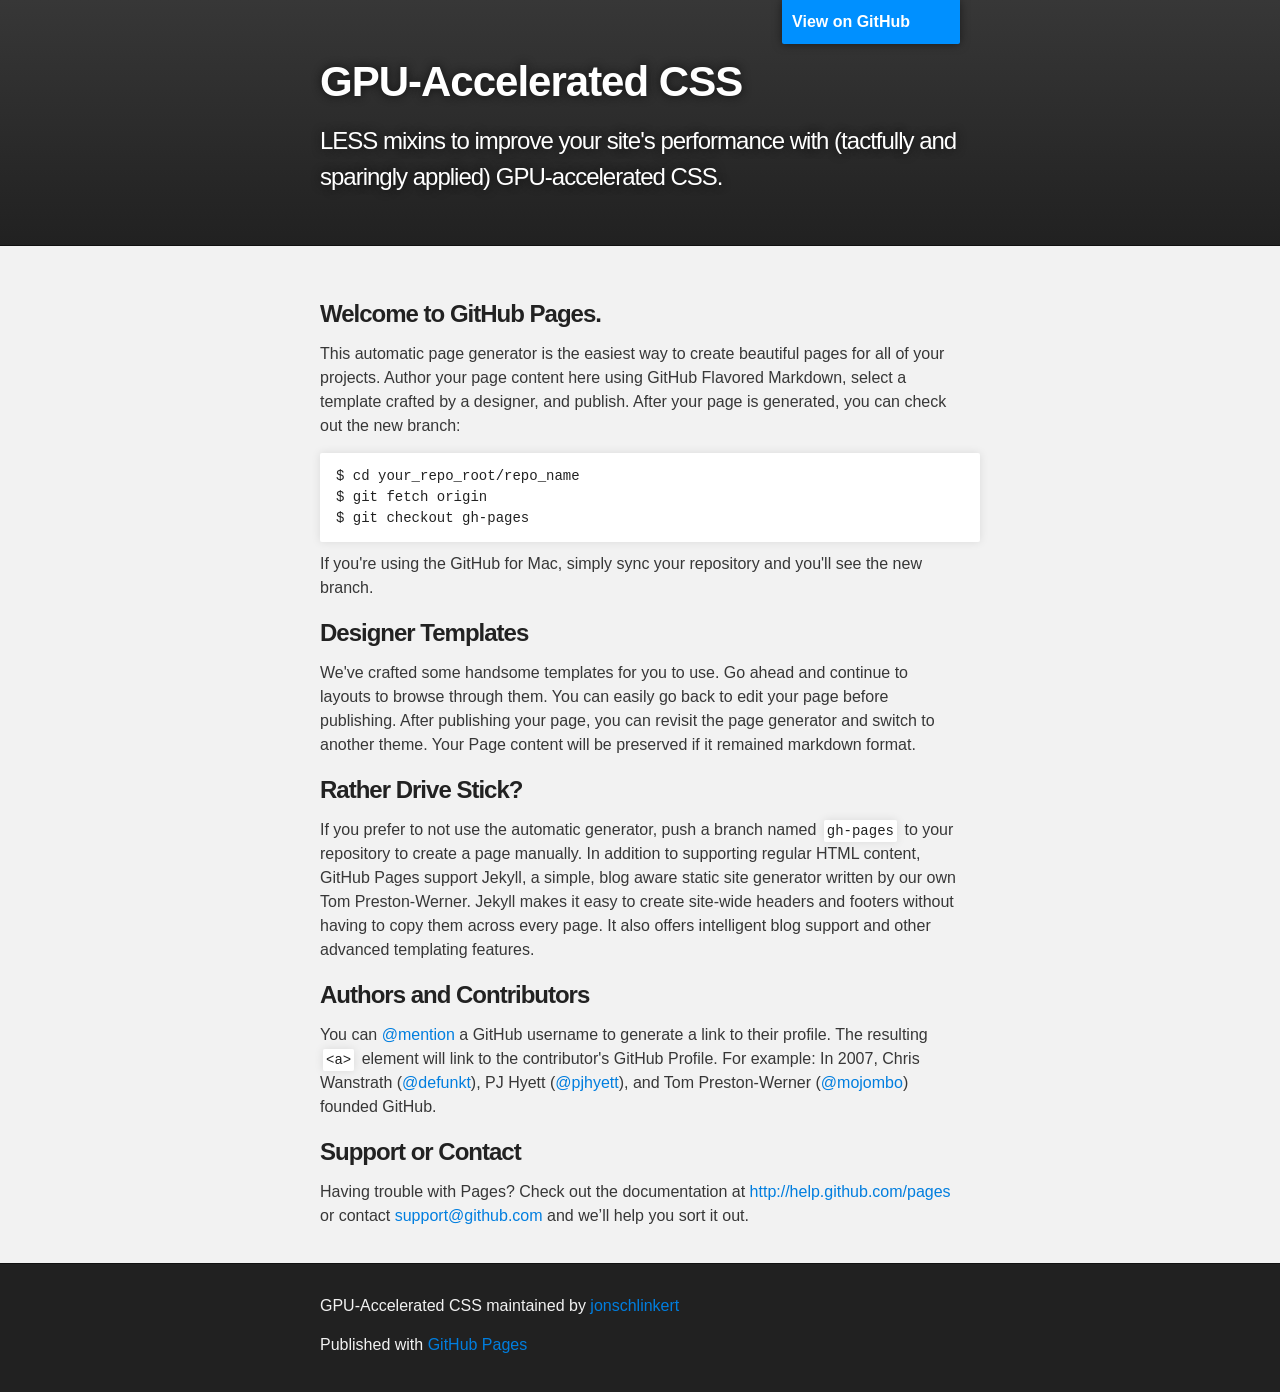
==== index.html @ b309683c "Create gh-pages branch via GitHub" ====
<!DOCTYPE html>
<html>

  <head>
    <meta charset='utf-8' />
    <meta http-equiv="X-UA-Compatible" content="chrome=1" />
    <meta name="description" content="GPU-Accelerated CSS : LESS mixins to improve your site's performance with (tactfully and sparingly applied) GPU-accelerated CSS." />

    <link rel="stylesheet" type="text/css" media="screen" href="stylesheets/stylesheet.css">

    <title>GPU-Accelerated CSS</title>
  </head>

  <body>

    <!-- HEADER -->
    <div id="header_wrap" class="outer">
        <header class="inner">
          <a id="forkme_banner" href="https://github.com/jonschlinkert/gpu-accelerated-css">View on GitHub</a>

          <h1 id="project_title">GPU-Accelerated CSS</h1>
          <h2 id="project_tagline">LESS mixins to improve your site's performance with (tactfully and sparingly applied) GPU-accelerated CSS.</h2>

            <section id="downloads">
              <a class="zip_download_link" href="https://github.com/jonschlinkert/gpu-accelerated-css/zipball/master">Download this project as a .zip file</a>
              <a class="tar_download_link" href="https://github.com/jonschlinkert/gpu-accelerated-css/tarball/master">Download this project as a tar.gz file</a>
            </section>
        </header>
    </div>

    <!-- MAIN CONTENT -->
    <div id="main_content_wrap" class="outer">
      <section id="main_content" class="inner">
        <h3>Welcome to GitHub Pages.</h3>

<p>This automatic page generator is the easiest way to create beautiful pages for all of your projects. Author your page content here using GitHub Flavored Markdown, select a template crafted by a designer, and publish. After your page is generated, you can check out the new branch:</p>

<pre><code>$ cd your_repo_root/repo_name
$ git fetch origin
$ git checkout gh-pages
</code></pre>

<p>If you're using the GitHub for Mac, simply sync your repository and you'll see the new branch.</p>

<h3>Designer Templates</h3>

<p>We've crafted some handsome templates for you to use. Go ahead and continue to layouts to browse through them. You can easily go back to edit your page before publishing. After publishing your page, you can revisit the page generator and switch to another theme. Your Page content will be preserved if it remained markdown format.</p>

<h3>Rather Drive Stick?</h3>

<p>If you prefer to not use the automatic generator, push a branch named <code>gh-pages</code> to your repository to create a page manually. In addition to supporting regular HTML content, GitHub Pages support Jekyll, a simple, blog aware static site generator written by our own Tom Preston-Werner. Jekyll makes it easy to create site-wide headers and footers without having to copy them across every page. It also offers intelligent blog support and other advanced templating features.</p>

<h3>Authors and Contributors</h3>

<p>You can <a href="https://github.com/blog/821" class="user-mention">@mention</a> a GitHub username to generate a link to their profile. The resulting <code>&lt;a&gt;</code> element will link to the contributor's GitHub Profile. For example: In 2007, Chris Wanstrath (<a href="https://github.com/defunkt" class="user-mention">@defunkt</a>), PJ Hyett (<a href="https://github.com/pjhyett" class="user-mention">@pjhyett</a>), and Tom Preston-Werner (<a href="https://github.com/mojombo" class="user-mention">@mojombo</a>) founded GitHub.</p>

<h3>Support or Contact</h3>

<p>Having trouble with Pages? Check out the documentation at <a href="http://help.github.com/pages">http://help.github.com/pages</a> or contact <a href="mailto:support@github.com">support@github.com</a> and we’ll help you sort it out.</p>
      </section>
    </div>

    <!-- FOOTER  -->
    <div id="footer_wrap" class="outer">
      <footer class="inner">
        <p class="copyright">GPU-Accelerated CSS maintained by <a href="https://github.com/jonschlinkert">jonschlinkert</a></p>
        <p>Published with <a href="http://pages.github.com">GitHub Pages</a></p>
      </footer>
    </div>

    

  </body>
</html>
---- stylesheets/stylesheet.css ----
/*******************************************************************************
Slate Theme for GitHub Pages
by Jason Costello, @jsncostello
*******************************************************************************/

@import url(pygment_trac.css);

/*******************************************************************************
MeyerWeb Reset
*******************************************************************************/

html, body, div, span, applet, object, iframe,
h1, h2, h3, h4, h5, h6, p, blockquote, pre,
a, abbr, acronym, address, big, cite, code,
del, dfn, em, img, ins, kbd, q, s, samp,
small, strike, strong, sub, sup, tt, var,
b, u, i, center,
dl, dt, dd, ol, ul, li,
fieldset, form, label, legend,
table, caption, tbody, tfoot, thead, tr, th, td,
article, aside, canvas, details, embed,
figure, figcaption, footer, header, hgroup,
menu, nav, output, ruby, section, summary,
time, mark, audio, video {
  margin: 0;
  padding: 0;
  border: 0;
  font: inherit;
  vertical-align: baseline;
}

/* HTML5 display-role reset for older browsers */
article, aside, details, figcaption, figure,
footer, header, hgroup, menu, nav, section {
  display: block;
}

ol, ul {
  list-style: none;
}

blockquote, q {
}

table {
  border-collapse: collapse;
  border-spacing: 0;
}

a:focus {
  outline: none;
}

/*******************************************************************************
Theme Styles
*******************************************************************************/

body {
  box-sizing: border-box;
  color:#373737;
  background: #212121;
  font-size: 16px;
  font-family: 'Myriad Pro', Calibri, Helvetica, Arial, sans-serif;
  line-height: 1.5;
  -webkit-font-smoothing: antialiased;
}

h1, h2, h3, h4, h5, h6 {
  margin: 10px 0;
  font-weight: 700;
  color:#222222;
  font-family: 'Lucida Grande', 'Calibri', Helvetica, Arial, sans-serif;
  letter-spacing: -1px;
}

h1 {
  font-size: 36px;
  font-weight: 700;
}

h2 {
  padding-bottom: 10px;
  font-size: 32px;
  background: url('../images/bg_hr.png') repeat-x bottom;
}

h3 {
  font-size: 24px;
}

h4 {
  font-size: 21px;
}

h5 {
  font-size: 18px;
}

h6 {
  font-size: 16px;
}

p {
  margin: 10px 0 15px 0;
}

footer p {
  color: #f2f2f2;
}

a {
  text-decoration: none;
  color: #007edf;
  text-shadow: none;

  transition: color 0.5s ease;
  transition: text-shadow 0.5s ease;
  -webkit-transition: color 0.5s ease;
  -webkit-transition: text-shadow 0.5s ease;
  -moz-transition: color 0.5s ease;
  -moz-transition: text-shadow 0.5s ease;
  -o-transition: color 0.5s ease;
  -o-transition: text-shadow 0.5s ease;
  -ms-transition: color 0.5s ease;
  -ms-transition: text-shadow 0.5s ease;
}

#main_content a:hover {
  color: #0069ba;
  text-shadow: #0090ff 0px 0px 2px;
}

footer a:hover {
  color: #43adff;
  text-shadow: #0090ff 0px 0px 2px;
}

em {
  font-style: italic;
}

strong {
  font-weight: bold;
}

img {
  position: relative;
  margin: 0 auto;
  max-width: 739px;
  padding: 5px;
  margin: 10px 0 10px 0;
  border: 1px solid #ebebeb;

  box-shadow: 0 0 5px #ebebeb;
  -webkit-box-shadow: 0 0 5px #ebebeb;
  -moz-box-shadow: 0 0 5px #ebebeb;
  -o-box-shadow: 0 0 5px #ebebeb;
  -ms-box-shadow: 0 0 5px #ebebeb;
}

pre, code {
  width: 100%;
  color: #222;
  background-color: #fff;

  font-family: Monaco, "Bitstream Vera Sans Mono", "Lucida Console", Terminal, monospace;
  font-size: 14px;

  border-radius: 2px;
  -moz-border-radius: 2px;
  -webkit-border-radius: 2px;



}

pre {
  width: 100%;
  padding: 10px;
  box-shadow: 0 0 10px rgba(0,0,0,.1);
  overflow: auto;
}

code {
  padding: 3px;
  margin: 0 3px;
  box-shadow: 0 0 10px rgba(0,0,0,.1);
}

pre code {
  display: block;
  box-shadow: none;
}

blockquote {
  color: #666;
  margin-bottom: 20px;
  padding: 0 0 0 20px;
  border-left: 3px solid #bbb;
}

ul, ol, dl {
  margin-bottom: 15px
}

ul li {
  list-style: inside;
  padding-left: 20px;
}

ol li {
  list-style: decimal inside;
  padding-left: 20px;
}

dl dt {
  font-weight: bold;
}

dl dd {
  padding-left: 20px;
  font-style: italic;
}

dl p {
  padding-left: 20px;
  font-style: italic;
}

hr {
  height: 1px;
  margin-bottom: 5px;
  border: none;
  background: url('../images/bg_hr.png') repeat-x center;
}

table {
  border: 1px solid #373737;
  margin-bottom: 20px;
  text-align: left;
 }

th {
  font-family: 'Lucida Grande', 'Helvetica Neue', Helvetica, Arial, sans-serif;
  padding: 10px;
  background: #373737;
  color: #fff;
 }

td {
  padding: 10px;
  border: 1px solid #373737;
 }

form {
  background: #f2f2f2;
  padding: 20px;
}

img {
  width: 100%;
  max-width: 100%;
}

/*******************************************************************************
Full-Width Styles
*******************************************************************************/

.outer {
  width: 100%;
}

.inner {
  position: relative;
  max-width: 640px;
  padding: 20px 10px;
  margin: 0 auto;
}

#forkme_banner {
  display: block;
  position: absolute;
  top:0;
  right: 10px;
  z-index: 10;
  padding: 10px 50px 10px 10px;
  color: #fff;
  background: url('../images/blacktocat.png') #0090ff no-repeat 95% 50%;
  font-weight: 700;
  box-shadow: 0 0 10px rgba(0,0,0,.5);
  border-bottom-left-radius: 2px;
  border-bottom-right-radius: 2px;
}

#header_wrap {
  background: #212121;
  background: -moz-linear-gradient(top, #373737, #212121);
  background: -webkit-linear-gradient(top, #373737, #212121);
  background: -ms-linear-gradient(top, #373737, #212121);
  background: -o-linear-gradient(top, #373737, #212121);
  background: linear-gradient(top, #373737, #212121);
}

#header_wrap .inner {
  padding: 50px 10px 30px 10px;
}

#project_title {
  margin: 0;
  color: #fff;
  font-size: 42px;
  font-weight: 700;
  text-shadow: #111 0px 0px 10px;
}

#project_tagline {
  color: #fff;
  font-size: 24px;
  font-weight: 300;
  background: none;
  text-shadow: #111 0px 0px 10px;
}

#downloads {
  position: absolute;
  width: 210px;
  z-index: 10;
  bottom: -40px;
  right: 0;
  height: 70px;
  background: url('../images/icon_download.png') no-repeat 0% 90%;
}

.zip_download_link {
  display: block;
  float: right;
  width: 90px;
  height:70px;
  text-indent: -5000px;
  overflow: hidden;
  background: url(../images/sprite_download.png) no-repeat bottom left;
}

.tar_download_link {
  display: block;
  float: right;
  width: 90px;
  height:70px;
  text-indent: -5000px;
  overflow: hidden;
  background: url(../images/sprite_download.png) no-repeat bottom right;
  margin-left: 10px;
}

.zip_download_link:hover {
  background: url(../images/sprite_download.png) no-repeat top left;
}

.tar_download_link:hover {
  background: url(../images/sprite_download.png) no-repeat top right;
}

#main_content_wrap {
  background: #f2f2f2;
  border-top: 1px solid #111;
  border-bottom: 1px solid #111;
}

#main_content {
  padding-top: 40px;
}

#footer_wrap {
  background: #212121;
}



/*******************************************************************************
Small Device Styles
*******************************************************************************/

@media screen and (max-width: 480px) {
  body {
    font-size:14px;
  }

  #downloads {
    display: none;
  }

  .inner {
    min-width: 320px;
    max-width: 480px;
  }

  #project_title {
  font-size: 32px;
  }

  h1 {
    font-size: 28px;
  }

  h2 {
    font-size: 24px;
  }

  h3 {
    font-size: 21px;
  }

  h4 {
    font-size: 18px;
  }

  h5 {
    font-size: 14px;
  }

  h6 {
    font-size: 12px;
  }

  code, pre {
    min-width: 320px;
    max-width: 480px;
    font-size: 11px;
  }

}
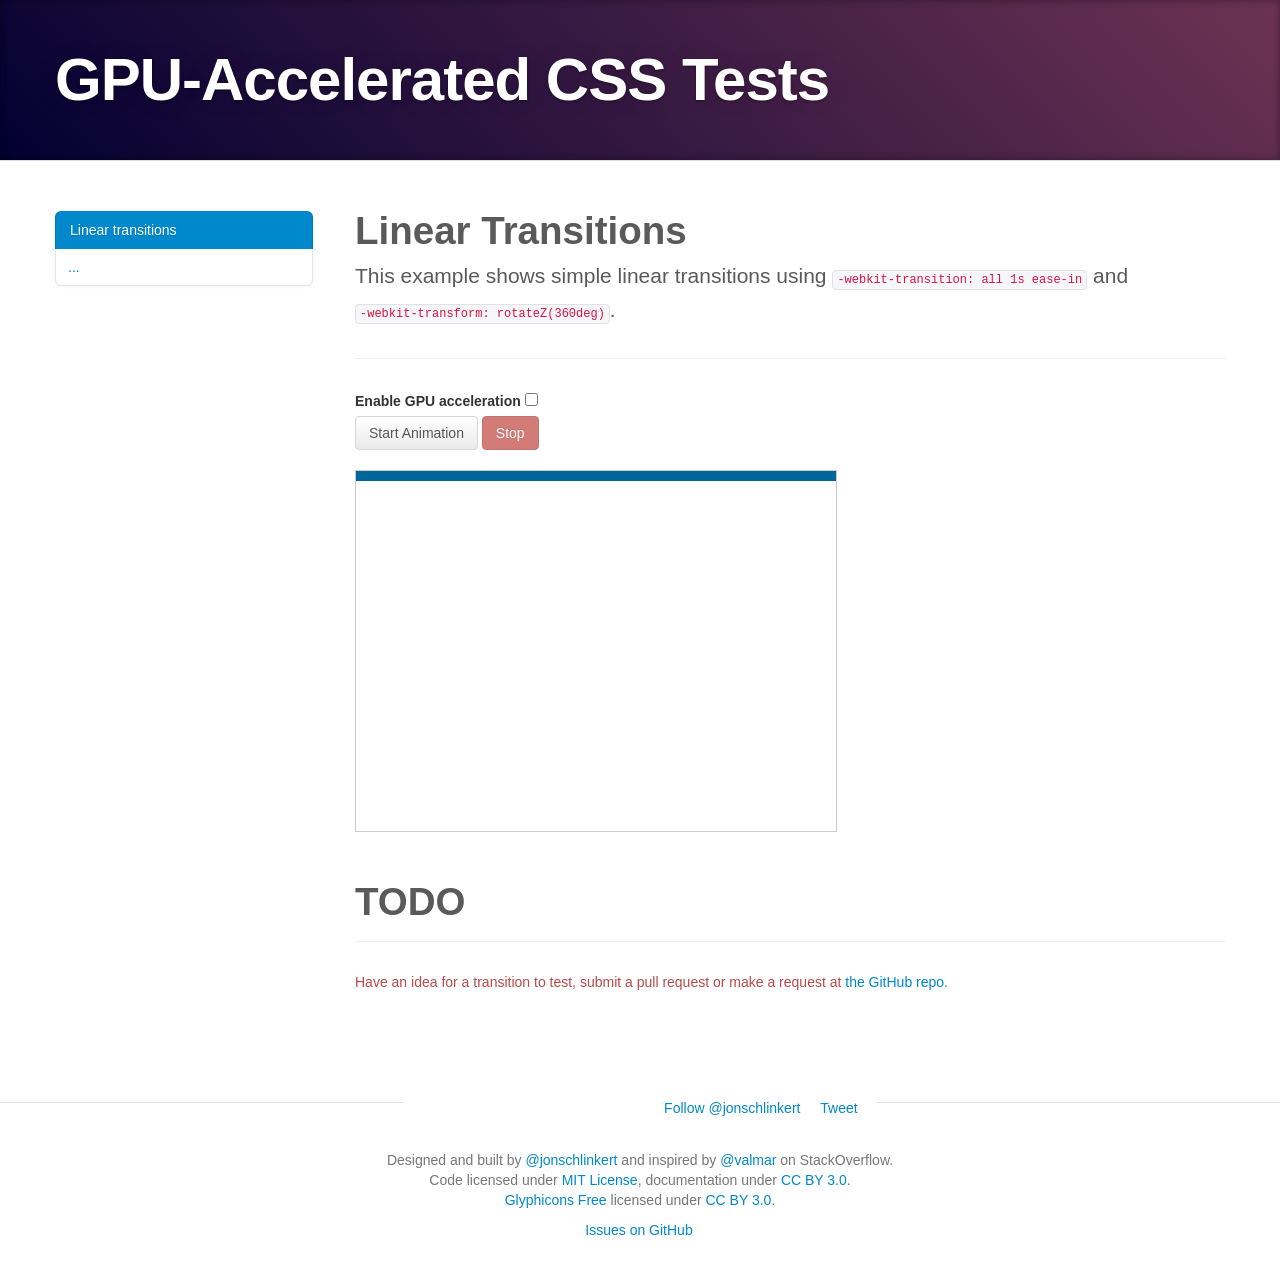
==== commit 4ac79a7a: "cleaned up junk and reorganized" ====
--- a/index.html
+++ b/index.html
@@ -1,74 +1,136 @@
 <!DOCTYPE html>
-<html>
+<html lang="en">
+  <head>
+    <meta charset="utf-8">
+    <title>CSS3 Transition hardware-acceleration test</title>
+    <meta name="viewport" content="width=device-width, initial-scale=1.0">
+    <meta name="description" content="">
+    <meta name="author" content="">
 
-  <head>
-    <meta charset='utf-8' />
-    <meta http-equiv="X-UA-Compatible" content="chrome=1" />
-    <meta name="description" content="GPU-Accelerated CSS : LESS mixins to improve your site's performance with (tactfully and sparingly applied) GPU-accelerated CSS." />
+    <!-- styles -->
+    <link href="assets/css/bootstrap.css" rel="stylesheet">
+    <link href="assets/css/docs.css" rel="stylesheet">
+    <link href="assets/css/tests.css" rel="stylesheet">
+    <link href="assets/js/google-code-prettify/prettify.css" rel="stylesheet">
 
-    <link rel="stylesheet" type="text/css" media="screen" href="stylesheets/stylesheet.css">
+    <!-- Le HTML5 shim, for IE6-8 support of HTML5 elements -->
+    <!--[if lt IE 9]>
+      <script src="http://html5shim.googlecode.com/svn/trunk/html5.js"></script>
+    <![endif]-->
 
-    <title>GPU-Accelerated CSS</title>
   </head>
 
-  <body>
+  <body data-twttr-rendered="true" style="padding: 0;" data-spy="scroll" data-target=".bs-docs-sidebar">
 
-    <!-- HEADER -->
-    <div id="header_wrap" class="outer">
-        <header class="inner">
-          <a id="forkme_banner" href="https://github.com/jonschlinkert/gpu-accelerated-css">View on GitHub</a>
 
-          <h1 id="project_title">GPU-Accelerated CSS</h1>
-          <h2 id="project_tagline">LESS mixins to improve your site's performance with (tactfully and sparingly applied) GPU-accelerated CSS.</h2>
+    <!-- Subhead
+    ================================================== -->
+    <header class="bs-docs-jumbotron subhead">
+      <div class="container">
+        <h1>GPU-Accelerated CSS Tests</h1>
+      </div>
+    </header>
 
-            <section id="downloads">
-              <a class="zip_download_link" href="https://github.com/jonschlinkert/gpu-accelerated-css/zipball/master">Download this project as a .zip file</a>
-              <a class="tar_download_link" href="https://github.com/jonschlinkert/gpu-accelerated-css/tarball/master">Download this project as a tar.gz file</a>
-            </section>
-        </header>
-    </div>
 
-    <!-- MAIN CONTENT -->
-    <div id="main_content_wrap" class="outer">
-      <section id="main_content" class="inner">
-        <h3>Welcome to GitHub Pages.</h3>
+    <div class="container">
 
-<p>This automatic page generator is the easiest way to create beautiful pages for all of your projects. Author your page content here using GitHub Flavored Markdown, select a template crafted by a designer, and publish. After your page is generated, you can check out the new branch:</p>
+      <!-- Tests nav
+      ================================================== -->
+      <div class="row">
+        <div class="span3 bs-docs-sidebar" style="margin-top: 20px;">
+          <ul class="nav nav-list bs-docs-sidenav">
+            <li><a href="#linearTransitions">Linear transitions</a></li>
+            <li><a href="#buttonGroups">...</a></li>
+          </ul>
+        </div>
+        <div class="span9">
 
-<pre><code>$ cd your_repo_root/repo_name
-$ git fetch origin
-$ git checkout gh-pages
-</code></pre>
 
-<p>If you're using the GitHub for Mac, simply sync your repository and you'll see the new branch.</p>
+          <!-- Linear Transitions
+          ================================================== -->
+          <section id="linearTransitions">
+            <div class="page-header">
+              <h1>Linear Transitions</h1>
+              <p class="lead">This example shows simple linear transitions using <code>-webkit-transition: all 1s ease-in</code> and <code>-webkit-transform: rotateZ(360deg)</code>.</p>
+            </div>
 
-<h3>Designer Templates</h3>
+            <form action="">
+              <label for="toggle">Enable GPU acceleration</label>
+              <input id="toggle" type="checkbox">
+              <div class="form-footer">
+                <button class="btn" id="startButton">Start Animation</button>
+                <button class="btn btn-danger disabled" id="stopButton" disabled>Stop</button>
+              </div>
+            </form>
 
-<p>We've crafted some handsome templates for you to use. Go ahead and continue to layouts to browse through them. You can easily go back to edit your page before publishing. After publishing your page, you can revisit the page generator and switch to another theme. Your Page content will be preserved if it remained markdown format.</p>
+            <div id="stage" style="position: relative;">
+              <!-- animated elements -->
+            </div>
+          </section>
 
-<h3>Rather Drive Stick?</h3>
 
-<p>If you prefer to not use the automatic generator, push a branch named <code>gh-pages</code> to your repository to create a page manually. In addition to supporting regular HTML content, GitHub Pages support Jekyll, a simple, blog aware static site generator written by our own Tom Preston-Werner. Jekyll makes it easy to create site-wide headers and footers without having to copy them across every page. It also offers intelligent blog support and other advanced templating features.</p>
+          <!-- Linear Transitions
+          ================================================== -->
+          <section id="">
+            <div class="page-header">
+              <h1>TODO</h1>
+            </div>
 
-<h3>Authors and Contributors</h3>
+            <p class="text-error">Have an idea for a transition to test, submit a pull request or make a request at <a href="https://github.com/jonschlinkert/gpu-accelerated-css/issues?state=open">the GitHub repo.</a></p>
 
-<p>You can <a href="https://github.com/blog/821" class="user-mention">@mention</a> a GitHub username to generate a link to their profile. The resulting <code>&lt;a&gt;</code> element will link to the contributor's GitHub Profile. For example: In 2007, Chris Wanstrath (<a href="https://github.com/defunkt" class="user-mention">@defunkt</a>), PJ Hyett (<a href="https://github.com/pjhyett" class="user-mention">@pjhyett</a>), and Tom Preston-Werner (<a href="https://github.com/mojombo" class="user-mention">@mojombo</a>) founded GitHub.</p>
+            <div id="" style="position: relative;">
+              <!-- animated elements -->
+            </div>
+          </section>
 
-<h3>Support or Contact</h3>
 
-<p>Having trouble with Pages? Check out the documentation at <a href="http://help.github.com/pages">http://help.github.com/pages</a> or contact <a href="mailto:support@github.com">support@github.com</a> and we’ll help you sort it out.</p>
-      </section>
-    </div>
 
-    <!-- FOOTER  -->
-    <div id="footer_wrap" class="outer">
-      <footer class="inner">
-        <p class="copyright">GPU-Accelerated CSS maintained by <a href="https://github.com/jonschlinkert">jonschlinkert</a></p>
-        <p>Published with <a href="http://pages.github.com">GitHub Pages</a></p>
-      </footer>
-    </div>
+        </div>
+      </div>
+    </div><!-- /container -->
 
-    
+
+    <!-- Footer
+    ================================================== -->
+    <footer class="footer">
+      <div class="container">
+
+        <div class="bs-docs-social">
+          <ul class="bs-docs-social-buttons">
+            <li>
+              <iframe class="github-btn" src="http://ghbtns.com/github-btn.html?user=jonschlinkert&repo=gpu-accelerated-css&type=watch&count=true" allowtransparency="true" frameborder="0" scrolling="0" width="100px" height="20px"></iframe>
+            </li>
+            <li>
+              <iframe class="github-btn" src="http://ghbtns.com/github-btn.html?user=jonschlinkert&repo=gpu-accelerated-css&type=fork&count=true" allowtransparency="true" frameborder="0" scrolling="0" width="102px" height="20px"></iframe>
+            </li>
+            <li class="follow-btn">
+              <a href="https://twitter.com/jonschlinkert" class="twitter-follow-button" data-link-color="#0069D6" data-show-count="true">Follow @jonschlinkert</a>
+            </li>
+            <li class="tweet-btn">
+              <a href="https://twitter.com/share" class="twitter-share-button" data-url="http://github.com/jonschlinkert/bootstrap/" data-count="horizontal" data-via="jonschlinkert" data-related="jonschlinkert">Tweet</a>
+            </li>
+          </ul>
+        </div>
+
+
+        <p>Designed and built by <a href="http://twitter.com/jonschlinkert" target="_blank">@jonschlinkert</a> and inspired by <a href="http://stackoverflow.com/questions/10014461/why-does-enabling-hardware-acceleration-in-css3-slow-down-performance" target="_blank">@valmar</a> on StackOverflow.</p>
+        <p>Code licensed under <a href="http://www.apache.org/licenses/LICENSE-2.0" target="_blank">MIT License</a>, documentation under <a href="http://creativecommons.org/licenses/by/3.0/">CC BY 3.0</a>.</p>
+        <p><a href="http://glyphicons.com">Glyphicons Free</a> licensed under <a href="http://creativecommons.org/licenses/by/3.0/">CC BY 3.0</a>.</p>
+        <ul class="footer-links">
+          <li><a href="https://github.com/jonschlinkert/gpu-accelerated-css/issues?state=open">Issues on GitHub</a></li>
+        </ul>
+      </div>
+    </footer>
+
+
+    <!-- javascript
+    ================================================== -->
+    <!-- Placed at the end of the document so the pages load faster -->
+    <script src="assets/js/jquery.js"></script>
+    <script src="assets/js/bootstrap.js"></script>
+    <!-- <script src="assets/js/holder/holder.js"></script> -->
+    <script src="assets/js/google-code-prettify/prettify.js"></script>
+    <script src="assets/js/tests.js"></script>
 
   </body>
-</html>
+</html>
--- a/assets/css/docs.css
+++ b/assets/css/docs.css
@@ -0,0 +1,1037 @@
+/* Add additional stylesheets below
+-------------------------------------------------- */
+/*
+  Bootstrap's documentation styles
+  Special styles for presenting Bootstrap's documentation and examples
+*/
+
+
+
+/* Body and structure
+-------------------------------------------------- */
+
+body {
+  position: relative;
+  padding-top: 44px;
+}
+
+/* Code in headings */
+h3 code {
+  font-size: 14px;
+  font-weight: normal;
+}
+
+
+
+/* Tweak navbar brand link to be super sleek
+-------------------------------------------------- */
+
+/* Change the docs' brand */
+body > .navbar .brand {
+  padding-right: 0;
+  padding-left: 0;
+  margin-left: 20px;
+  float: right;
+  font-weight: bold;
+  color: #000;
+  text-shadow: 0 1px 0 rgba(255,255,255,.1), 0 0 30px rgba(255,255,255,.125);
+  -webkit-transition: all .2s linear;
+     -moz-transition: all .2s linear;
+          transition: all .2s linear;
+}
+body > .navbar .brand:hover {
+  text-decoration: none;
+  text-shadow: 0 1px 0 rgba(255,255,255,.1), 0 0 30px rgba(255,255,255,.4);
+}
+
+
+/* Sections
+-------------------------------------------------- */
+
+/* padding for in-page bookmarks and fixed navbar */
+section {
+  padding-top: 30px;
+}
+section > .page-header,
+section > .lead {
+  color: #5a5a5a;
+}
+section > ul li {
+  margin-bottom: 5px;
+}
+
+/* Separators (hr) */
+.bs-docs-separator {
+  margin: 40px 0 39px;
+}
+
+/* Faded out hr */
+hr.soften {
+  height: 1px;
+  margin: 70px 0;
+  background-image: -webkit-linear-gradient(left, rgba(0,0,0,0), rgba(0,0,0,.1), rgba(0,0,0,0));
+  background-image:    -moz-linear-gradient(left, rgba(0,0,0,0), rgba(0,0,0,.1), rgba(0,0,0,0));
+  background-image:     -ms-linear-gradient(left, rgba(0,0,0,0), rgba(0,0,0,.1), rgba(0,0,0,0));
+  background-image:      -o-linear-gradient(left, rgba(0,0,0,0), rgba(0,0,0,.1), rgba(0,0,0,0));
+  border: 0;
+}
+
+
+
+/* Jumbotrons
+-------------------------------------------------- */
+
+/* Base class
+------------------------- */
+.bs-docs-jumbotron {
+  position: relative;
+  padding: 40px 0;
+  color: #fff;
+  text-align: center;
+  text-shadow: 0 1px 3px rgba(0,0,0,.4), 0 0 30px rgba(0,0,0,.075);
+  background: #020031; /* Old browsers */
+  background: -moz-linear-gradient(45deg,  #020031 0%, #6d3353 100%); /* FF3.6+ */
+  background: -webkit-gradient(linear, left bottom, right top, color-stop(0%,#020031), color-stop(100%,#6d3353)); /* Chrome,Safari4+ */
+  background: -webkit-linear-gradient(45deg,  #020031 0%,#6d3353 100%); /* Chrome10+,Safari5.1+ */
+  background: -o-linear-gradient(45deg,  #020031 0%,#6d3353 100%); /* Opera 11.10+ */
+  background: -ms-linear-gradient(45deg,  #020031 0%,#6d3353 100%); /* IE10+ */
+  background: linear-gradient(45deg,  #020031 0%,#6d3353 100%); /* W3C */
+  filter: progid:DXImageTransform.Microsoft.gradient( startColorstr='#020031', endColorstr='#6d3353',GradientType=1 ); /* IE6-9 fallback on horizontal gradient */
+  -webkit-box-shadow: inset 0 3px 7px rgba(0,0,0,.2), inset 0 -3px 7px rgba(0,0,0,.2);
+     -moz-box-shadow: inset 0 3px 7px rgba(0,0,0,.2), inset 0 -3px 7px rgba(0,0,0,.2);
+          box-shadow: inset 0 3px 7px rgba(0,0,0,.2), inset 0 -3px 7px rgba(0,0,0,.2);
+}
+.bs-docs-jumbotron h1 {
+  font-size: 80px;
+  font-weight: bold;
+  letter-spacing: -1px;
+  line-height: 1;
+}
+.bs-docs-jumbotron p {
+  font-size: 24px;
+  font-weight: 300;
+  line-height: 1.25;
+  margin-bottom: 30px;
+}
+
+/* Link styles (used on .masthead-links as well) */
+.bs-docs-jumbotron a {
+  color: #fff;
+  color: rgba(255,255,255,.5);
+  -webkit-transition: all .2s ease-in-out;
+     -moz-transition: all .2s ease-in-out;
+          transition: all .2s ease-in-out;
+}
+.bs-docs-jumbotron a:hover {
+  color: #fff;
+  text-shadow: 0 0 10px rgba(255,255,255,.25);
+}
+
+/* Download button */
+.masthead .btn {
+  padding: 19px 24px;
+  font-size: 24px;
+  font-weight: 200;
+  color: #fff; /* redeclare to override the `.jumbotron a` */
+  border: 0;
+  -webkit-box-shadow: inset 0 1px 0 rgba(255,255,255,.1), 0 1px 5px rgba(0,0,0,.25);
+     -moz-box-shadow: inset 0 1px 0 rgba(255,255,255,.1), 0 1px 5px rgba(0,0,0,.25);
+          box-shadow: inset 0 1px 0 rgba(255,255,255,.1), 0 1px 5px rgba(0,0,0,.25);
+  -webkit-transition: none;
+     -moz-transition: none;
+          transition: none;
+}
+.masthead .btn:hover {
+  -webkit-box-shadow: inset 0 1px 0 rgba(255,255,255,.1), 0 1px 5px rgba(0,0,0,.25);
+     -moz-box-shadow: inset 0 1px 0 rgba(255,255,255,.1), 0 1px 5px rgba(0,0,0,.25);
+          box-shadow: inset 0 1px 0 rgba(255,255,255,.1), 0 1px 5px rgba(0,0,0,.25);
+}
+.masthead .btn:active {
+  -webkit-box-shadow: inset 0 2px 4px rgba(0,0,0,.1), 0 1px 0 rgba(255,255,255,.1);
+     -moz-box-shadow: inset 0 2px 4px rgba(0,0,0,.1), 0 1px 0 rgba(255,255,255,.1);
+          box-shadow: inset 0 2px 4px rgba(0,0,0,.1), 0 1px 0 rgba(255,255,255,.1);
+}
+
+
+/* Pattern overlay
+------------------------- */
+.jumbotron .container {
+  position: relative;
+  z-index: 2;
+}
+.jumbotron:after {
+  content: '';
+  display: block;
+  position: absolute;
+  top: 0;
+  right: 0;
+  bottom: 0;
+  left: 0;
+  background: url(../img/bs-docs-masthead-pattern.png) repeat center center;
+  opacity: .4;
+}
+@media
+only screen and (-webkit-min-device-pixel-ratio: 2),
+only screen and (   min--moz-device-pixel-ratio: 2),
+only screen and (     -o-min-device-pixel-ratio: 2/1) {
+
+  .jumbotron:after {
+    background-size: 150px 150px;
+  }
+
+}
+
+/* Masthead (docs home)
+------------------------- */
+.masthead {
+  padding: 70px 0 80px;
+  margin-bottom: 0;
+  color: #fff;
+}
+.masthead h1 {
+  font-size: 120px;
+  line-height: 1;
+  letter-spacing: -2px;
+}
+.masthead p {
+  font-size: 40px;
+  font-weight: 200;
+  line-height: 1.25;
+}
+
+/* Textual links in masthead */
+.masthead-links {
+  margin: 0;
+  list-style: none;
+}
+.masthead-links li {
+  display: inline;
+  padding: 0 10px;
+  color: rgba(255,255,255,.25);
+}
+
+/* Subhead (other pages)
+------------------------- */
+.subhead {
+  text-align: left;
+  border-bottom: 1px solid #ddd;
+}
+.subhead h1 {
+  font-size: 60px;
+}
+.subhead p {
+  margin-bottom: 20px;
+}
+.subhead .navbar {
+  display: none;
+}
+
+
+
+/* Marketing section of Overview
+-------------------------------------------------- */
+
+.marketing {
+  text-align: center;
+  color: #5a5a5a;
+}
+.marketing h1 {
+  margin: 60px 0 10px;
+  font-size: 60px;
+  font-weight: 200;
+  line-height: 1;
+  letter-spacing: -1px;
+}
+.marketing h2 {
+  font-weight: 200;
+  margin-bottom: 5px;
+}
+.marketing p {
+  font-size: 16px;
+  line-height: 1.5;
+}
+.marketing .marketing-byline {
+  margin-bottom: 40px;
+  font-size: 20px;
+  font-weight: 300;
+  line-height: 1.25;
+  color: #999;
+}
+.marketing-img {
+  display: block;
+  margin: 0 auto 30px;
+  max-height: 145px;
+}
+
+
+
+/* Footer
+-------------------------------------------------- */
+
+.footer {
+  text-align: center;
+  padding: 30px 0;
+  margin-top: 100px;
+  border-top: 1px solid #e5e5e5;
+}
+.footer p {
+  margin-bottom: 0;
+  color: #777;
+}
+.footer-links {
+  margin: 10px 0;
+}
+.footer-links li {
+  display: inline;
+  padding: 0 2px;
+}
+.footer-links li:first-child {
+  padding-left: 0;
+}
+
+/* Social proof buttons from GitHub & Twitter */
+.bs-docs-social {
+  margin: -46px 0 30px;
+  text-align: center;
+  border-top: 1px solid #fff;
+}
+/* Quick links on Home */
+.bs-docs-social-buttons {
+  display: inline-block;
+  margin: 0;
+  padding: 0 10px;
+  list-style: none;
+  background-color: #fff;
+}
+.bs-docs-social-buttons li {
+  display: inline-block;
+  padding: 5px 8px;
+  line-height: 1;
+}
+.bs-docs-social-buttons .twitter-follow-button {
+  width: 225px !important;
+}
+.bs-docs-social-buttons .twitter-share-button {
+  width: 98px !important;
+}
+
+
+
+/* Special grid styles
+-------------------------------------------------- */
+
+.show-grid {
+  margin-top: 10px;
+  margin-bottom: 20px;
+}
+.show-grid [class*="span"] {
+  background-color: #eee;
+  text-align: center;
+  border-radius: 3px;
+  min-height: 40px;
+  line-height: 40px;
+}
+.show-grid .show-grid {
+  margin-top: 0;
+  margin-bottom: 0;
+}
+.show-grid .show-grid [class*="span"] {
+  margin-top: 5px;
+}
+.show-grid [class*="span"] [class*="span"] {
+  background-color: #ccc;
+}
+.show-grid [class*="span"] [class*="span"] [class*="span"] {
+  background-color: #999;
+}
+
+.show-grid [class*="span"]:nth-child(even) {
+  background-color: #ddd;
+}
+
+.show-grid [class*="span"]:hover {
+  background-color: #333;
+  color: #fff;
+  cursor: pointer;
+}
+
+
+/* Mini layout previews
+-------------------------------------------------- */
+.mini-layout {
+  border: 1px solid #ddd;
+  -webkit-border-radius: 6px;
+     -moz-border-radius: 6px;
+          border-radius: 6px;
+  -webkit-box-shadow: 0 1px 2px rgba(0,0,0,.075);
+     -moz-box-shadow: 0 1px 2px rgba(0,0,0,.075);
+          box-shadow: 0 1px 2px rgba(0,0,0,.075);
+}
+.mini-layout,
+.mini-layout .mini-layout-body,
+.mini-layout.fluid .mini-layout-sidebar {
+  height: 300px;
+}
+.mini-layout {
+  margin-bottom: 20px;
+  padding: 9px;
+}
+.mini-layout div {
+  -webkit-border-radius: 3px;
+     -moz-border-radius: 3px;
+          border-radius: 3px;
+}
+.mini-layout .mini-layout-body {
+  background-color: #dceaf4;
+  margin: 0 auto;
+  width: 70%;
+}
+.mini-layout.fluid .mini-layout-sidebar,
+.mini-layout.fluid .mini-layout-header,
+.mini-layout.fluid .mini-layout-body {
+  float: left;
+}
+.mini-layout.fluid .mini-layout-sidebar {
+  background-color: #bbd8e9;
+  width: 20%;
+}
+.mini-layout.fluid .mini-layout-body {
+  width: 77.5%;
+  margin-left: 2.5%;
+}
+
+
+
+/* Download page
+-------------------------------------------------- */
+
+.download .page-header {
+  margin-top: 36px;
+}
+.page-header .toggle-all {
+  margin-top: 5px;
+}
+
+/* Space out h3s when following a section */
+.download h3 {
+  margin-bottom: 5px;
+}
+.download-builder input + h3,
+.download-builder .checkbox + h3 {
+  margin-top: 9px;
+}
+
+/* Fields for variables */
+.download-builder input[type=text] {
+  margin-bottom: 9px;
+  font-family: Menlo, Monaco, "Courier New", monospace;
+  font-size: 12px;
+  color: #d14;
+}
+.download-builder input[type=text]:focus {
+  background-color: #fff;
+}
+
+/* Custom, larger checkbox labels */
+.download .checkbox {
+  padding: 6px 10px 6px 25px;
+  font-size: 13px;
+  line-height: 18px;
+  color: #555;
+  background-color: #f9f9f9;
+  -webkit-border-radius: 3px;
+     -moz-border-radius: 3px;
+          border-radius: 3px;
+  cursor: pointer;
+}
+.download .checkbox:hover {
+  color: #333;
+  background-color: #f5f5f5;
+}
+.download .checkbox small {
+  font-size: 12px;
+  color: #777;
+}
+
+/* Variables section */
+#variables label {
+  margin-bottom: 0;
+}
+
+/* Giant download button */
+.download-btn {
+  margin: 36px 0 108px;
+}
+#download p,
+#download h4 {
+  max-width: 50%;
+  margin: 0 auto;
+  color: #999;
+  text-align: center;
+}
+#download h4 {
+  margin-bottom: 0;
+}
+#download p {
+  margin-bottom: 18px;
+}
+.download-btn .btn {
+  display: block;
+  width: auto;
+  padding: 19px 24px;
+  margin-bottom: 27px;
+  font-size: 30px;
+  line-height: 1;
+  text-align: center;
+  -webkit-border-radius: 6px;
+     -moz-border-radius: 6px;
+          border-radius: 6px;
+}
+
+
+
+/* Misc
+-------------------------------------------------- */
+
+/* Make tables spaced out a bit more */
+h2 + table,
+h3 + table,
+h4 + table,
+h2 + .row {
+  margin-top: 5px;
+}
+
+/* Example sites showcase */
+.example-sites {
+  xmargin-left: 20px;
+}
+.example-sites img {
+  max-width: 100%;
+  margin: 0 auto;
+}
+
+.scrollspy-example {
+  height: 200px;
+  overflow: auto;
+  position: relative;
+}
+
+
+/* Fake the :focus state to demo it */
+.focused {
+  border-color: rgba(82,168,236,.8);
+  -webkit-box-shadow: inset 0 1px 3px rgba(0,0,0,.1), 0 0 8px rgba(82,168,236,.6);
+     -moz-box-shadow: inset 0 1px 3px rgba(0,0,0,.1), 0 0 8px rgba(82,168,236,.6);
+          box-shadow: inset 0 1px 3px rgba(0,0,0,.1), 0 0 8px rgba(82,168,236,.6);
+  outline: 0;
+}
+
+/* For input sizes, make them display block */
+.docs-input-sizes select,
+.docs-input-sizes input[type=text] {
+  display: block;
+  margin-bottom: 9px;
+}
+
+/* Icons
+------------------------- */
+.the-icons {
+  margin-left: 0;
+  list-style: none;
+}
+.the-icons li {
+  float: left;
+  width: 25%;
+  line-height: 25px;
+}
+.the-icons [class^="glyphicon-"] {
+  vertical-align: middle;
+  margin-right: 3px;
+}
+.the-icons li:hover [class^="glyphicon-"] {
+  background-color: rgba(255,0,0,.25);
+}
+
+/* Example page
+------------------------- */
+.bootstrap-examples p {
+  font-size: 13px;
+  line-height: 18px;
+}
+.bootstrap-examples .thumbnail {
+  margin-bottom: 9px;
+  background-color: #fff;
+}
+
+
+
+/* Bootstrap code examples
+-------------------------------------------------- */
+
+/* Base class */
+.bs-docs-example {
+  position: relative;
+  margin: 15px 0;
+  padding: 39px 19px 14px;
+  *padding-top: 19px;
+  background-color: #fff;
+  border: 1px solid #ddd;
+  -webkit-border-radius: 4px;
+     -moz-border-radius: 4px;
+          border-radius: 4px;
+}
+
+/* Echo out a label for the example */
+.bs-docs-example:after {
+  content: "Example";
+  position: absolute;
+  top: -1px;
+  left: -1px;
+  padding: 3px 7px;
+  font-size: 12px;
+  font-weight: bold;
+  background-color: #f5f5f5;
+  border: 1px solid #ddd;
+  color: #9da0a4;
+  -webkit-border-radius: 4px 0 4px 0;
+     -moz-border-radius: 4px 0 4px 0;
+          border-radius: 4px 0 4px 0;
+}
+
+/* Remove spacing between an example and it's code */
+.bs-docs-example + .prettyprint {
+  margin-top: -20px;
+  padding-top: 15px;
+}
+
+/* Tweak examples
+------------------------- */
+.bs-docs-example > p:last-child {
+  margin-bottom: 0;
+}
+.bs-docs-example .table,
+.bs-docs-example .progress,
+.bs-docs-example .well,
+.bs-docs-example .alert,
+.bs-docs-example .hero-unit,
+.bs-docs-example .pagination,
+.bs-docs-example .navbar,
+.bs-docs-example > .nav,
+.bs-docs-example blockquote {
+  margin-bottom: 5px;
+}
+.bs-docs-example .pagination {
+  margin-top: 0;
+}
+.bs-navbar-top-example,
+.bs-navbar-bottom-example {
+  z-index: 1;
+  padding: 0;
+  height: 90px;
+  overflow: hidden; /* cut the drop shadows off */
+}
+.bs-navbar-top-example .navbar-fixed-top,
+.bs-navbar-bottom-example .navbar-fixed-bottom {
+  margin-left: 0;
+  margin-right: 0;
+}
+.bs-navbar-top-example {
+  -webkit-border-radius: 0 0 4px 4px;
+     -moz-border-radius: 0 0 4px 4px;
+          border-radius: 0 0 4px 4px;
+}
+.bs-navbar-top-example:after {
+  top: auto;
+  bottom: -1px;
+  -webkit-border-radius: 0 4px 0 4px;
+     -moz-border-radius: 0 4px 0 4px;
+          border-radius: 0 4px 0 4px;
+}
+.bs-navbar-bottom-example {
+  -webkit-border-radius: 4px 4px 0 0;
+     -moz-border-radius: 4px 4px 0 0;
+          border-radius: 4px 4px 0 0;
+}
+.bs-navbar-bottom-example .navbar {
+  margin-bottom: 0;
+}
+form.bs-docs-example {
+  padding-bottom: 19px;
+}
+
+/* Images */
+.bs-docs-example-images img {
+  margin: 10px;
+  display: inline-block;
+}
+
+/* Tooltips */
+.bs-docs-tooltip-examples {
+  text-align: center;
+  margin: 0 0 10px;
+  list-style: none;
+}
+.bs-docs-tooltip-examples li {
+  display: inline;
+  padding: 0 10px;
+}
+
+/* Popovers */
+.bs-docs-example-popover {
+  padding-bottom: 24px;
+  background-color: #f9f9f9;
+}
+.bs-docs-example-popover .popover {
+  position: relative;
+  display: block;
+  float: left;
+  width: 260px;
+  margin: 20px;
+}
+
+/* Dropdowns */
+.bs-docs-example-submenus {
+  min-height: 180px;
+}
+.bs-docs-example-submenus > .pull-left + .pull-left {
+  margin-left: 20px;
+}
+.bs-docs-example-submenus .dropup > .dropdown-menu,
+.bs-docs-example-submenus .dropdown > .dropdown-menu {
+  display: block;
+  position: static;
+  margin-bottom: 5px;
+  *width: 180px;
+}
+
+
+
+/* Responsive docs
+-------------------------------------------------- */
+
+/* Utility classes table
+------------------------- */
+.responsive-utilities th small {
+  display: block;
+  font-weight: normal;
+  color: #999;
+}
+.responsive-utilities tbody th {
+  font-weight: normal;
+}
+.responsive-utilities td {
+  text-align: center;
+}
+.responsive-utilities td.is-visible {
+  color: #468847;
+  background-color: #dff0d8 !important;
+}
+.responsive-utilities td.is-hidden {
+  color: #ccc;
+  background-color: #f9f9f9 !important;
+}
+
+/* Responsive tests
+------------------------- */
+.responsive-utilities-test {
+  margin-top: 5px;
+  margin-left: 0;
+  list-style: none;
+  overflow: hidden; /* clear floats */
+}
+.responsive-utilities-test li {
+  position: relative;
+  float: left;
+  width: 25%;
+  height: 43px;
+  font-size: 14px;
+  font-weight: bold;
+  line-height: 43px;
+  color: #999;
+  text-align: center;
+  border: 1px solid #ddd;
+  -webkit-border-radius: 4px;
+     -moz-border-radius: 4px;
+          border-radius: 4px;
+}
+.responsive-utilities-test li + li {
+  margin-left: 10px;
+}
+.responsive-utilities-test span {
+  position: absolute;
+  top:    -1px;
+  left:   -1px;
+  right:  -1px;
+  bottom: -1px;
+  -webkit-border-radius: 4px;
+     -moz-border-radius: 4px;
+          border-radius: 4px;
+}
+.responsive-utilities-test span {
+  color: #468847;
+  background-color: #dff0d8;
+  border: 1px solid #d6e9c6;
+}
+
+
+
+/* Sidenav for Docs
+-------------------------------------------------- */
+
+.bs-docs-sidenav {
+  width: 228px;
+  margin: 30px 0 0;
+}
+/* Chevrons */
+.bs-docs-sidenav .glyphicon-chevron-right {
+  float: right;
+  margin-top: 1px;
+  margin-right: -6px;
+  opacity: .25;
+  color: #000;
+}
+.bs-docs-sidenav a:hover .glyphicon-chevron-right {
+  opacity: .5;
+}
+.bs-docs-sidenav .active .glyphicon-chevron-right,
+.bs-docs-sidenav .active a:hover .glyphicon-chevron-right {
+  color: #fff;
+  opacity: 1;
+}
+.bs-docs-sidenav.affix {
+  top: 0;
+}
+.bs-docs-sidenav.affix-bottom {
+  position: absolute;
+  top: auto;
+  bottom: 270px;
+}
+
+
+
+/* Gallery
+-------------------------------------------------- */
+
+.bs-docs-gallery .thumbnail {
+  margin-bottom: 30px;
+}
+
+
+
+/* Responsive
+-------------------------------------------------- */
+
+/* Desktop large
+------------------------- */
+@media (min-width: 1200px) {
+  .bs-docs-container {
+    max-width: 970px;
+  }
+  .bs-docs-sidenav {
+    width: 258px;
+  }
+  .bs-docs-sidenav > li > a {
+    width: 230px \9; /* Override the previous IE8-9 hack */
+  }
+}
+
+/* Desktop
+------------------------- */
+@media (max-width: 980px) {
+  /* Unfloat brand */
+  body > .navbar-fixed-top .brand {
+    float: left;
+    margin-left: 0;
+    padding-left: 10px;
+    padding-right: 10px;
+  }
+
+  /* Inline-block quick links for more spacing */
+  .quick-links li {
+    display: inline-block;
+    margin: 5px;
+  }
+
+  /* When affixed, space properly */
+  .bs-docs-sidenav {
+    top: 0;
+    width: 218px;
+    margin-top: 30px;
+    margin-right: 0;
+  }
+}
+
+/* Tablet to desktop
+------------------------- */
+@media (min-width: 768px) and (max-width: 979px) {
+  /* Remove any padding from the body */
+  body {
+    padding-top: 0;
+  }
+  /* Widen masthead and social buttons to fill body padding */
+  .jumbotron {
+    margin-top: -20px; /* Offset bottom margin on .navbar */
+  }
+  /* Adjust sidenav width */
+  .bs-docs-sidenav {
+    width: 166px;
+    margin-top: 20px;
+  }
+  .bs-docs-sidenav.affix {
+    top: 0;
+  }
+}
+
+/* Tablet
+------------------------- */
+@media (max-width: 767px) {
+  /* Remove any padding from the body */
+  body {
+    padding-top: 0;
+  }
+
+  /* Widen masthead and social buttons to fill body padding */
+  .jumbotron {
+    padding: 40px 20px;
+    margin-top:   -20px; /* Offset bottom margin on .navbar */
+    margin-right: -20px;
+    margin-left:  -20px;
+  }
+  .masthead h1 {
+    font-size: 90px;
+  }
+  .masthead p,
+  .masthead .btn {
+    font-size: 24px;
+  }
+  .marketing .span4 {
+    margin-bottom: 40px;
+  }
+  .bs-docs-social {
+    margin: 0 -20px;
+  }
+
+  /* Space out the show-grid examples */
+  .show-grid [class*="span"] {
+    margin-bottom: 5px;
+  }
+
+  /* Sidenav */
+  .bs-docs-sidenav {
+    width: auto;
+    margin-bottom: 20px;
+  }
+  .bs-docs-sidenav.affix {
+    position: static;
+    width: auto;
+    top: 0;
+  }
+
+  /* Unfloat the back to top link in footer */
+  .footer {
+    margin-left: -20px;
+    margin-right: -20px;
+    padding-left: 20px;
+    padding-right: 20px;
+  }
+  .footer p {
+    margin-bottom: 9px;
+  }
+}
+
+/* Landscape phones
+------------------------- */
+@media (max-width: 480px) {
+  /* Remove padding above jumbotron */
+  body {
+    padding-top: 0;
+  }
+
+  /* Change up some type stuff */
+  h2 small {
+    display: block;
+  }
+
+  /* Downsize the jumbotrons */
+  .jumbotron h1 {
+    font-size: 45px;
+  }
+  .jumbotron p,
+  .jumbotron .btn {
+    font-size: 18px;
+  }
+  .jumbotron .btn {
+    display: block;
+    margin: 0 auto;
+  }
+
+  /* center align subhead text like the masthead */
+  .subhead h1,
+  .subhead p {
+    text-align: center;
+  }
+
+  /* Marketing on home */
+  .marketing h1 {
+    font-size: 30px;
+  }
+  .marketing-byline {
+    font-size: 18px;
+  }
+
+  /* center example sites */
+  .example-sites {
+    margin-left: 0;
+  }
+  .example-sites > li {
+    float: none;
+    display: block;
+    max-width: 280px;
+    margin: 0 auto 18px;
+    text-align: center;
+  }
+  .example-sites .thumbnail > img {
+    max-width: 270px;
+  }
+
+  /* Do our best to make tables work in narrow viewports */
+  table code {
+    white-space: normal;
+    word-wrap: break-word;
+    word-break: break-all;
+  }
+
+  /* Examples: dropdowns */
+  .bs-docs-example-submenus > .pull-left {
+    float: none;
+    clear: both;
+  }
+  .bs-docs-example-submenus > .pull-left,
+  .bs-docs-example-submenus > .pull-left + .pull-left {
+    margin-left: 0;
+  }
+  .bs-docs-example-submenus p {
+    margin-bottom: 0;
+  }
+  .bs-docs-example-submenus .dropup > .dropdown-menu,
+  .bs-docs-example-submenus .dropdown > .dropdown-menu {
+    margin-bottom: 10px;
+    float: none;
+    max-width: 180px;
+  }
+
+  /* Examples: modal */
+  .modal-example .modal {
+    position: relative;
+    top: auto;
+    right: auto;
+    bottom: auto;
+    left: auto;
+  }
+
+  /* Tighten up footer */
+  .footer {
+    padding-top: 20px;
+    padding-bottom: 20px;
+  }
+}
--- a/assets/css/tests.css
+++ b/assets/css/tests.css
@@ -0,0 +1,51 @@
+/*
+ * Styles for tests
+ * -------------------------------------------------- */
+
+#stage {
+  position: absolute;
+  width: 480px;
+  height: 360px;
+  border: 1px solid #ccc;
+}
+
+.box {
+  position: absolute;
+  background-color: #069;
+}
+
+.box-small {
+  width: 10px;
+  height: 10px;
+}
+
+.gpu {
+  -webkit-transform: translate3d(0, 0, 0);
+     -moz-transform: translate3d(0, 0, 0);
+      -ms-transform: translate3d(0, 0, 0);
+       -o-transform: translate3d(0, 0, 0);
+          transform: translate3d(0, 0, 0);
+  -webkit-backface-visibility: hidden;
+  -webkit-perspective: 1000;
+}
+
+.ease-linear {
+  -webkit-transition: all 1s ease-in;
+     -moz-transition: all 1s ease-in;
+      -ms-transition: all 1s ease-in;
+       -o-transition: all 1s ease-in;
+          transition: all 1s ease-in;
+}
+
+.move {
+  top: 350px;
+  -webkit-transform: rotateZ(360deg);
+     -moz-transform: rotateZ(360deg);
+      -ms-transform: rotateZ(360deg);
+       -o-transform: rotateZ(360deg);
+          transform: rotateZ(360deg);
+}
+
+.finish {
+  top: 0;
+}
--- a/assets/js/google-code-prettify/prettify.css
+++ b/assets/js/google-code-prettify/prettify.css
@@ -0,0 +1,30 @@
+.com { color: #93a1a1; }
+.lit { color: #195f91; }
+.pun, .opn, .clo { color: #93a1a1; }
+.fun { color: #dc322f; }
+.str, .atv { color: #D14; }
+.kwd, .prettyprint .tag { color: #1e347b; }
+.typ, .atn, .dec, .var { color: teal; }
+.pln { color: #48484c; }
+
+.prettyprint {
+  padding: 8px;
+  background-color: #f7f7f9;
+  border: 1px solid #e1e1e8;
+}
+.prettyprint.linenums {
+  -webkit-box-shadow: inset 40px 0 0 #fbfbfc, inset 41px 0 0 #ececf0;
+     -moz-box-shadow: inset 40px 0 0 #fbfbfc, inset 41px 0 0 #ececf0;
+          box-shadow: inset 40px 0 0 #fbfbfc, inset 41px 0 0 #ececf0;
+}
+
+/* Specify class=linenums on a pre to get line numbering */
+ol.linenums {
+  margin: 0 0 0 33px; /* IE indents via margin-left */
+}
+ol.linenums li {
+  padding-left: 12px;
+  color: #bebec5;
+  line-height: 20px;
+  text-shadow: 0 1px 0 #fff;
+}
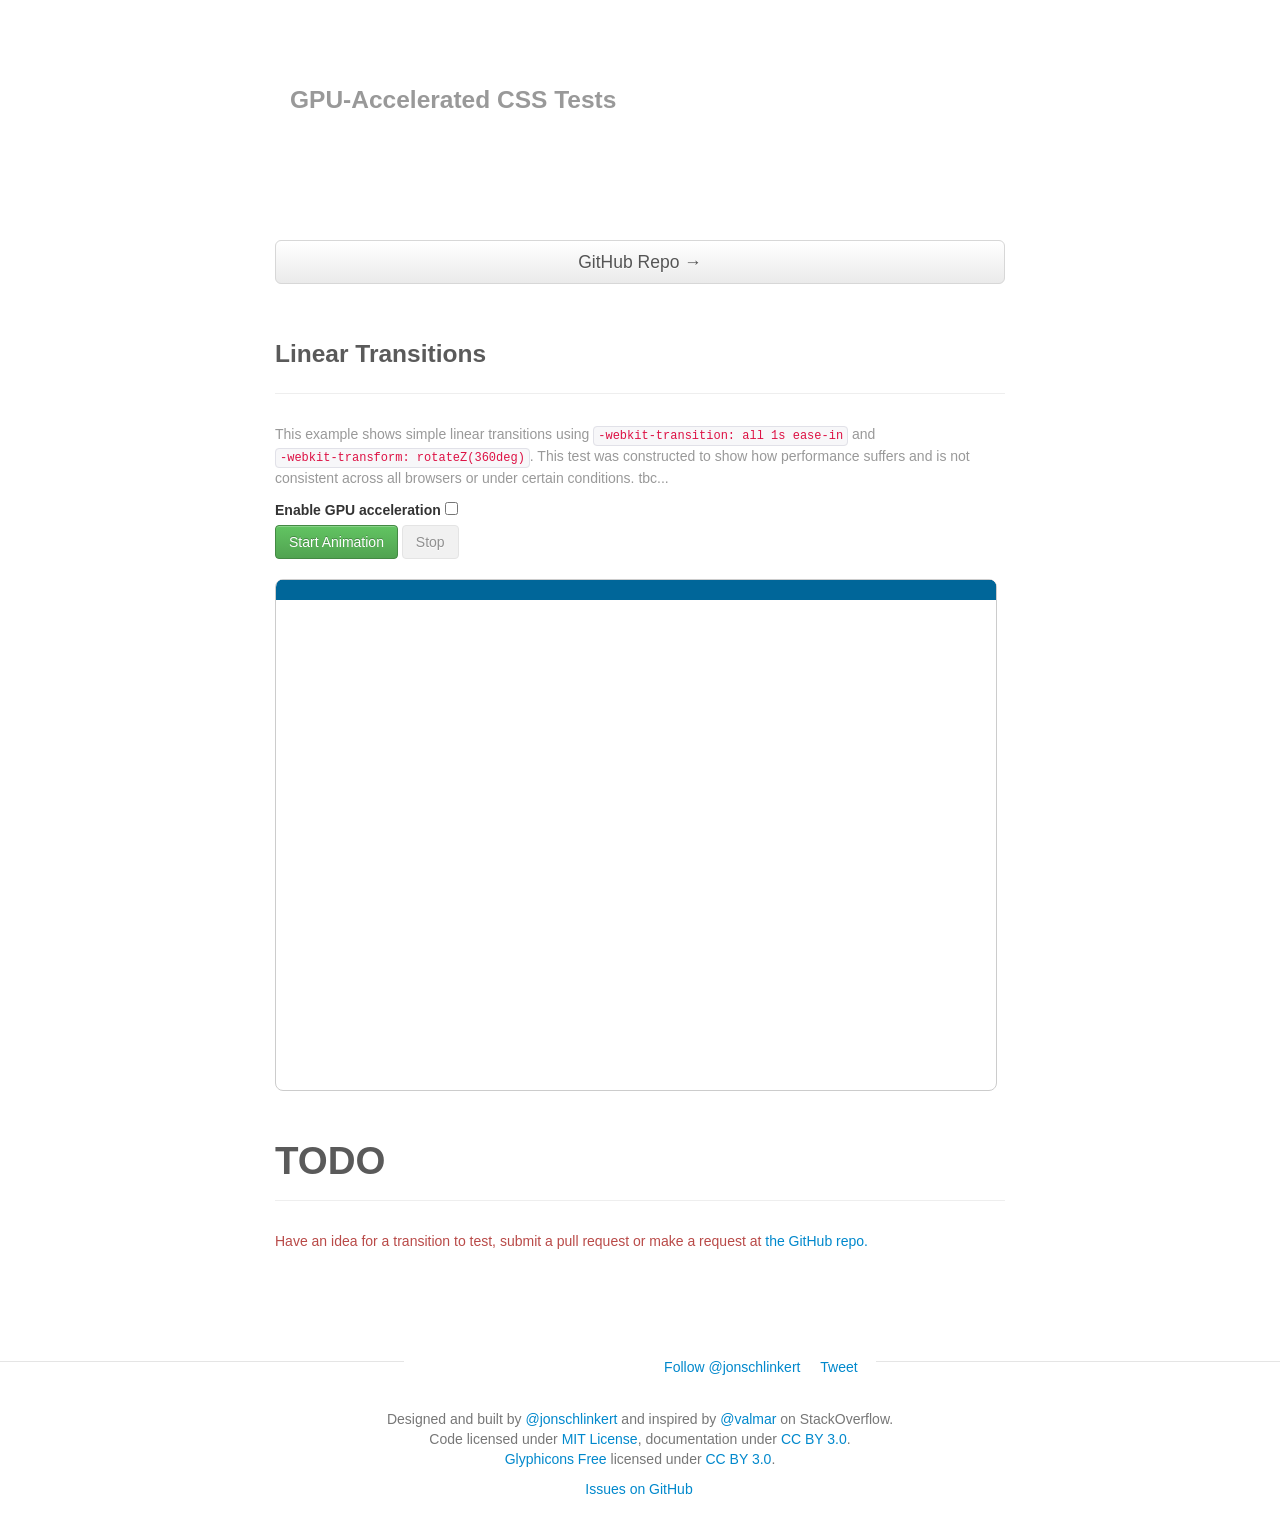
==== commit 81d5552c: "changed layout, css styles, fixed some js" ====
--- a/index.html
+++ b/index.html
@@ -9,6 +9,82 @@
 
     <!-- styles -->
     <link href="assets/css/bootstrap.css" rel="stylesheet">
+    <style type="text/css">
+      body {
+        padding-top: 20px;
+        padding-bottom: 60px;
+      }
+      /* Custom container */
+      .container-narrow {
+        margin: 0 auto;
+        max-width: 700px;
+      }
+      .container-narrow > hr {
+        margin: 30px 0;
+      }
+      /* Custom container */
+      .container {
+        margin: 0 auto;
+        max-width: 1000px;
+      }
+      .container > hr {
+        margin: 60px 0;
+      }
+
+      /* Main marketing message and sign up button */
+      .jumbotron {
+        margin: 80px 0;
+        text-align: center;
+      }
+      .jumbotron h1 {
+        font-size: 100px;
+        line-height: 1;
+      }
+      .jumbotron .lead {
+        font-size: 24px;
+        line-height: 1.25;
+      }
+      .jumbotron .btn {
+        font-size: 21px;
+        padding: 14px 24px;
+      }
+
+      /* Supporting marketing content */
+      .marketing {
+        margin: 60px 0;
+      }
+      .marketing p + h4 {
+        margin-top: 28px;
+      }
+
+
+      /* Customize the navbar links to be fill the entire space of the .navbar */
+      .navbar .navbar-inner {
+        padding: 0;
+      }
+      .navbar .nav {
+        margin: 0;
+      }
+      .navbar .nav li {
+        display: table-cell;
+        width: 1%;
+        float: none;
+      }
+      .navbar .nav li a {
+        font-weight: bold;
+        text-align: center;
+        border-left: 1px solid rgba(255,255,255,.75);
+        border-right: 1px solid rgba(0,0,0,.1);
+      }
+      .navbar .nav li:first-child a {
+        border-left: 0;
+        border-radius: 3px 0 0 3px;
+      }
+      .navbar .nav li:last-child a {
+        border-right: 0;
+        border-radius: 0 3px 3px 0;
+      }
+    </style>
     <link href="assets/css/docs.css" rel="stylesheet">
     <link href="assets/css/tests.css" rel="stylesheet">
     <link href="assets/js/google-code-prettify/prettify.css" rel="stylesheet">
@@ -23,43 +99,42 @@
   <body data-twttr-rendered="true" style="padding: 0;" data-spy="scroll" data-target=".bs-docs-sidebar">
 
 
-    <!-- Subhead
-    ================================================== -->
-    <header class="bs-docs-jumbotron subhead">
-      <div class="container">
-        <h1>GPU-Accelerated CSS Tests</h1>
+    <div class="container-narrow">
+      <div class="masthead">
+        <h3 class="muted">GPU-Accelerated CSS Tests</h3>
       </div>
-    </header>
-
-
-    <div class="container">
+
 
       <!-- Tests nav
       ================================================== -->
       <div class="row">
-        <div class="span3 bs-docs-sidebar" style="margin-top: 20px;">
-          <ul class="nav nav-list bs-docs-sidenav">
+        <div class="" style="margin-top: 20px;">
+          <div style="margin-top: 30px;">
+            <a class="btn btn-large btn-block" href="https://github.com/jonschlinkert/gpu-accelerated-css/issues?state=open">GitHub Repo &rarr;</a>
+          </div>
+          <!-- <ul class="nav nav-list bs-docs-sidenav">
             <li><a href="#linearTransitions">Linear transitions</a></li>
             <li><a href="#buttonGroups">...</a></li>
-          </ul>
+          </ul> -->
         </div>
-        <div class="span9">
+        <div class="">
 
 
           <!-- Linear Transitions
           ================================================== -->
           <section id="linearTransitions">
             <div class="page-header">
-              <h1>Linear Transitions</h1>
-              <p class="lead">This example shows simple linear transitions using <code>-webkit-transition: all 1s ease-in</code> and <code>-webkit-transform: rotateZ(360deg)</code>.</p>
+              <h3>Linear Transitions</h3>
             </div>
 
             <form action="">
+              <p class="muted">This example shows simple linear transitions using <code>-webkit-transition: all 1s ease-in</code> and <code>-webkit-transform: rotateZ(360deg)</code>. This test was constructed to show how performance suffers and is not consistent across all browsers or under certain conditions. tbc...</p>
+
               <label for="toggle">Enable GPU acceleration</label>
               <input id="toggle" type="checkbox">
               <div class="form-footer">
-                <button class="btn" id="startButton">Start Animation</button>
-                <button class="btn btn-danger disabled" id="stopButton" disabled>Stop</button>
+                <button class="btn btn-success" id="startButton">Start Animation</button>
+                <button class="btn disabled" id="stopButton" disabled>Stop</button>
               </div>
             </form>
 
--- a/assets/css/tests.css
+++ b/assets/css/tests.css
@@ -4,9 +4,11 @@
 
 #stage {
   position: absolute;
-  width: 480px;
-  height: 360px;
+  width: 720px;
+  height: 510px;
+  overflow: hidden;
   border: 1px solid #ccc;
+  border-radius: 8px;
 }
 
 .box {
@@ -15,8 +17,8 @@
 }
 
 .box-small {
-  width: 10px;
-  height: 10px;
+  width: 20px;
+  height: 20px;
 }
 
 .gpu {
@@ -30,15 +32,15 @@
 }
 
 .ease-linear {
-  -webkit-transition: all 1s ease-in;
-     -moz-transition: all 1s ease-in;
-      -ms-transition: all 1s ease-in;
-       -o-transition: all 1s ease-in;
-          transition: all 1s ease-in;
+  -webkit-transition: all 2s ease-in;
+     -moz-transition: all 2s ease-in;
+      -ms-transition: all 2s ease-in;
+       -o-transition: all 2s ease-in;
+          transition: all 2s ease-in;
 }
 
 .move {
-  top: 350px;
+  top: 500px;
   -webkit-transform: rotateZ(360deg);
      -moz-transform: rotateZ(360deg);
       -ms-transform: rotateZ(360deg);
